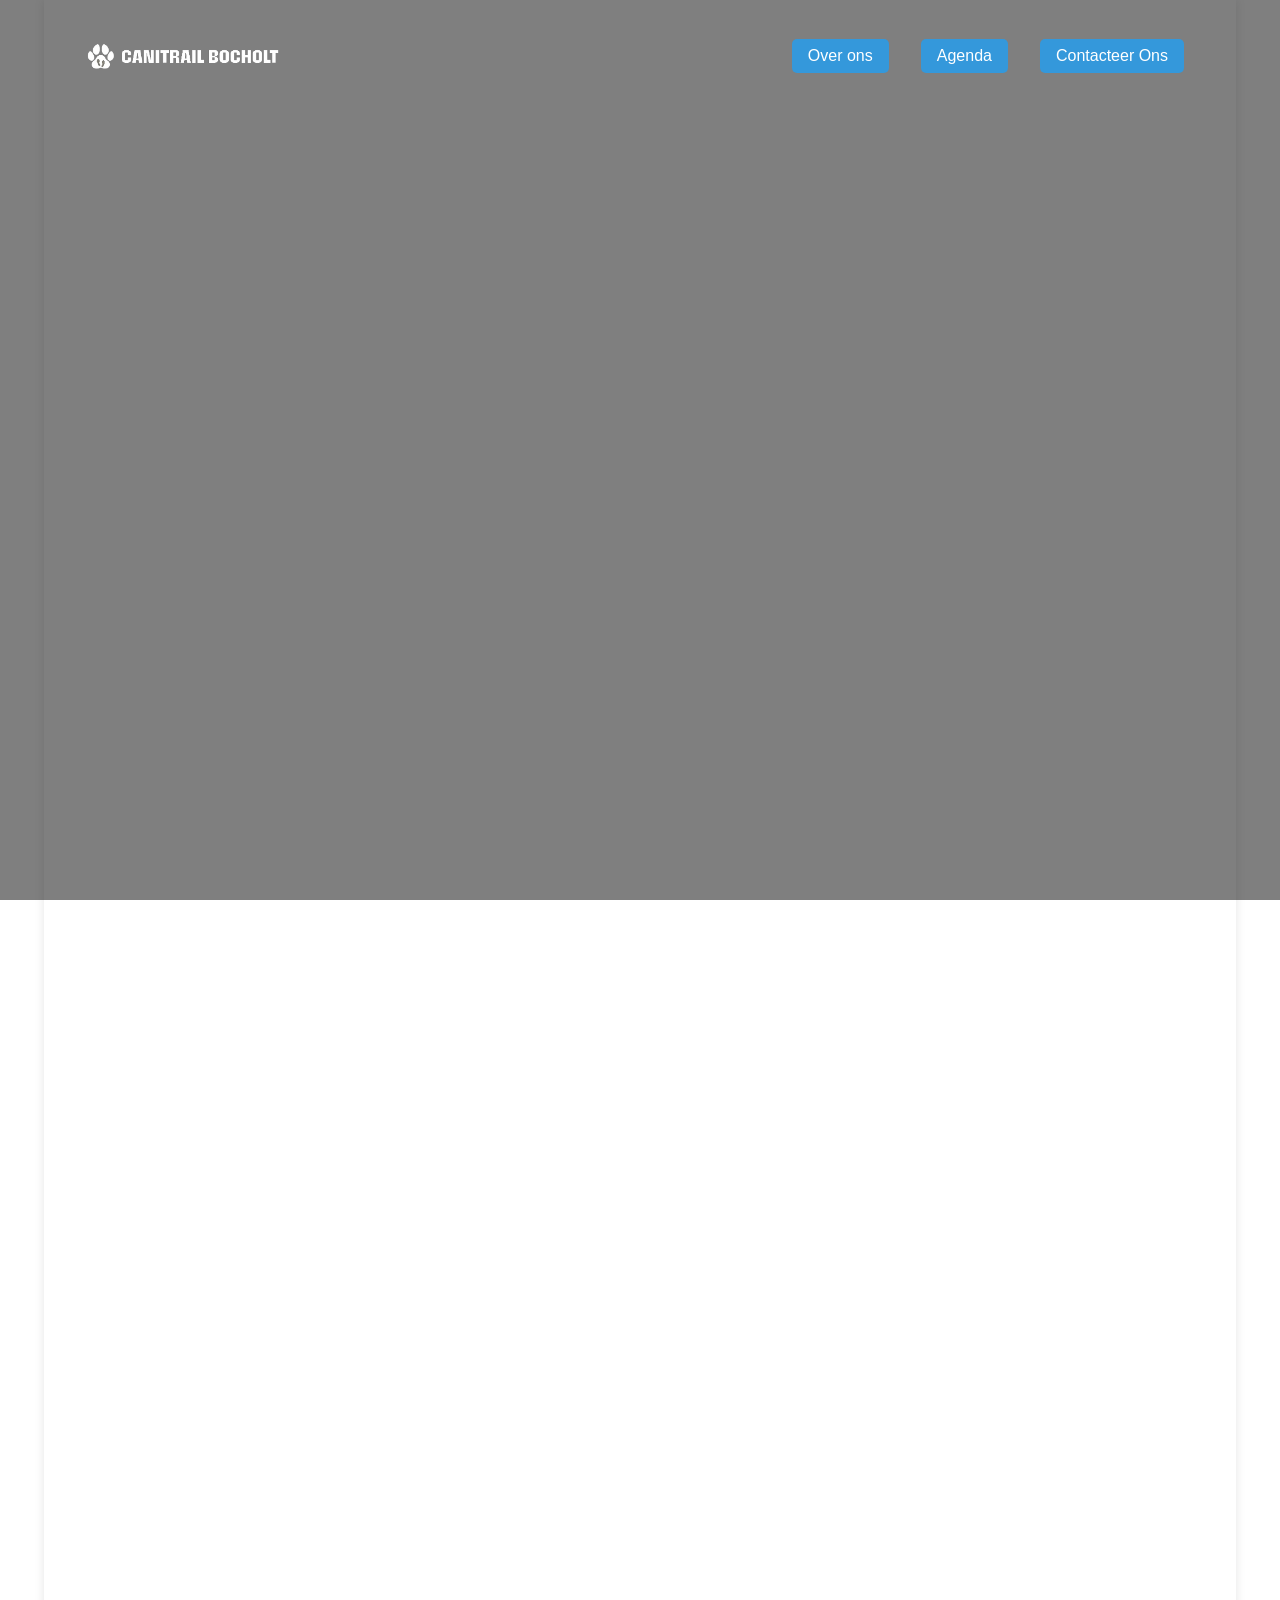
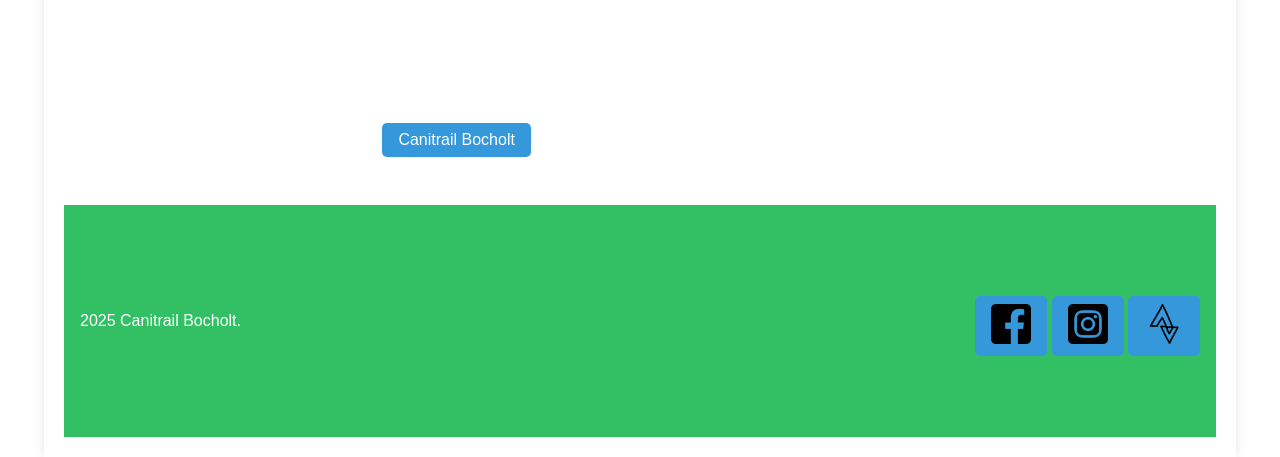
==== lidworden.html @ fad450c3 "lid" ====
<!DOCTYPE html>
<html lang="nl">
<head>
    <meta charset="UTF-8">
    <meta name="viewport" content="width=device-width, initial-scale=1.0">
    <title>Canitrail Bocholt | Lopen met je hond</title>
    
    <!-- SEO Meta Tags -->
    <meta name="description" content="Ontdek de beste canitrail running evenementen en trails in Vlaanderen, België. Sluit je aan bij onze gemeenschap voor spannende hondvriendelijke trailrunning avonturen.">
    <meta name="keywords" content="canitrail, canitrail Vlaanderen, canitrail België, trailrunning met honden, canicross Vlaanderen, canicross België, hond trailrunning, buitenactiviteiten Vlaanderen, avontuurlijke sporten België, fitness met honden België, hondvriendelijke trails Vlaanderen">
    <meta name="robots" content="index, follow">
    <link rel="canonical" href="https://www.canitrailbocholt.be/">

    <!-- Open Graph Meta Tags for Social Media -->
    <meta property="og:title" content="Canitrail Running in Vlaanderen, België">
    <meta property="og:description" content="Doe mee met onze canitrail running gemeenschap in Vlaanderen, België. Verken hondvriendelijke trails en neem deel aan spannende evenementen.">
    <meta property="og:image" content="https://www.canitrailbocholt.be/center.png">
    <meta property="og:url" content="https://www.canitrailbocholt.be/lidworden">
    <meta property="og:type" content="website">
    
    <!-- Twitter Card Meta Tags -->
    <meta name="twitter:card" content="summary_large_image">
    <meta name="twitter:title" content="Canitrail Running in Vlaanderen, België">
    <meta name="twitter:description" content="Ontdek canitrail running evenementen en trails in Vlaanderen, België. Perfect voor hondenliefhebbers en trailrunners.">
    <meta name="twitter:image" content="https://www.canitrailbocholt.be/center.png">

    <!-- Swiper Library CSS -->
    <link rel="stylesheet" href="https://unpkg.com/swiper/swiper-bundle.min.css">

    <style>
    html {
        overflow-x: hidden;
    }

    .content-wrapper {
        width: 90%;
        max-width: 100vw;
        margin: 0 auto; /* Center the wrapper */
        padding: 20px; /* Add padding for spacing */
        box-shadow: 0 0 10px rgba(0,0,0,0.1); /* Optional shadow for better visual separation */
    }
        body {
            font-family: 'Helvetica Neue', Arial, sans-serif;
            margin: 0;
            padding: 0;
            box-sizing: border-box;
            display: flex;
            flex-direction: column;
            min-height: 100vh;
            color: #333;
            background: url('https://images.unsplash.com/photo-1595514807053-2c594370091a?q=80&w=2070&auto=format&fit=crop&ixlib=rb-4.0.3&ixid=M3wxMjA3fDB8MHxwaG90by1wYWdlfHx8fGVufDB8fHx8fA%3D%3D') no-repeat center center fixed;
            background-size: cover;
            z-index: 999;
            overflow-x: hidden;
            
        }
        .overlay {
            position: fixed;
            top: 0;
            left: 0;
            width: 100%;
            height: 100%;
            background-color: rgba(0, 0, 0, 0.5); /* Adjust opacity as needed */
            z-index: -1; /* Place behind other content */
            pointer-events: none; /* Allows interaction with elements behind */
            mix-blend-mode: multiply; /* Blend mode to darken image but not text */
        }
        h1, h2, h3, h4, h5, h6,
        p,
        .overlay-text { /* Target specific elements you want to keep light */
            color: white; /* Ensure text remains white */
        }
        header {
            color: white;
            padding: 1rem;
            display: flex;
            align-items: center;
            justify-content: space-between;
        }
        footer {
            background-color: rgba(29, 185, 84, 0.9);
            height:200px;
            color: white;
            padding: 1rem;
            display: flex;
            align-items: center;
            justify-content: space-between;
        }
        header img, footer img {
            height: 40px;
        }
        .hamburger {
            display: none;
            flex-direction: column;
            cursor: pointer;
        }
        .hamburger div {
            width: 25px;
            height: 3px;
            background-color: white;
            margin: 4px 0;
        }
        nav {
            display: flex;
        }
        nav a, .menu a {
            color: inherit;
            margin: 0 1rem;
            text-decoration: none;
            font-weight: normal;
        }
        nav a:hover, .menu a:hover {
            font-weight: bold;
        }
        .menu {
            display: none;
            flex-direction: column;
            align-items: center;
            background-color: rgba(29, 185, 84, 0.9);
        }
        .menu a {
            margin: 1rem 0;
        }
        .container {
            padding: 2rem;
            flex: 1;
        }
        .swiper-container-events, .swiper-container-media {
            margin-top: 2rem; /* Adjust as needed */
            padding-bottom: 1rem; /* Bottom padding for spacing */
            max-width: 90%;
        
        }
        .swiper-slide {
            width: auto;
            padding: 0 0.5rem; /* Adjust padding between slides */
            max-width: 100vw;
        }

        .swiper-slide img {
            height:auto;
            max-width: 100vh;
        }

        .swiper-slide-image img {
            width: 100%; /* Ensure images take full width */
            height: auto; /* Maintain aspect ratio */
            max-height: 100%; /* Prevent exceeding slide height */
            object-fit: contain; /* Ensure the entire image is visible */
        }

        .event {
            background: #1DB954; /* New background color */
            padding: 1rem;
            border-radius: 8px;
            position: relative;
            overflow: hidden;
            text-align: center; /* Center text content */
            max-width: 300px; /* Limit card width */
            margin-right: 1rem; /* Space between cards */
        }
        .event img {
            max-width: 100%;
            height: auto;
            border-radius: 8px;
            display: block;
            max-height: 200px; /* Limit image height */
            margin: 0 auto; /* Center image */
        }
        .event-date {
            position: absolute;
            top: 10px; /* Adjusted position from top */
            left: 10px; /* Adjusted position from left */
            background-color: rgba(255, 255, 255, 0.8);
            color: #333;
            padding: 0.3rem 0.5rem;
            border-radius: 5px;
            font-weight: bold;
        }
        .cta {
            display: inline-block;
            padding: 0.5rem 1rem;
            background-color: white;
            color: #1DB954;
            text-decoration: none;
            border-radius: 5px;
            transition: background-color 0.3s, color 0.3s;
            margin-top: 1rem;
        }
        .cta:hover {
            background-color: #17a84b;
            color: white;
        }
        .past-event {
            position: absolute;
            top: 50%;
            left: 50%;
            transform: translate(-50%, -50%) rotate(-45deg);
            background-color: rgba(255, 0, 0, 0.8);
            color: white;
            padding: 0.5rem 1rem;
            font-weight: bold;
            z-index: 10;
        }
        .footer-content {
            display: flex;
            align-items: center;
            justify-content: space-between;
            width: 100%;
        }
        .footer-content p {
            margin: 0;
            color: white;
        }

        @media (max-width: 768px) {
            .hamburger {
                display: flex;
            }
            nav {
                display: none;
            }
            .menu {
                display: flex;
            }
            .swiper-container {
                overflow: hidden;
            }

            .swiper-wrapper {
                display: flex;
                padding-bottom: 1rem; /* Bottom padding for spacing */
                align-items: center; /* Center the slides vertically */
            }

            .swiper-slide {
                flex: 0 0 auto; /* Do not grow or shrink but allow basis as auto */
                padding: 0 0.5rem; /* Adjust padding between slides */
                display: flex; /* Apply flexbox for centering */
                justify-content: center; /* Center the content horizontally */
                align-items: center; /* Center the content vertically */
            }

            .swiper-slide img {
                display: block;
                max-width: 100%; /* Ensure the image scales down if necessary */
                height: auto; /* Maintain aspect ratio */
            }
            .navigation {
                display: none; /* Hide navigation buttons in slideshow on mobile */
            }
        }
        @media (max-width: 400px) {
            .menu {
                display: none;
            }
        }

        /* General container for the catalog */
.catalog-container {
    display: grid;
    grid-template-columns: repeat(auto-fill, minmax(300px, 1fr)); /* Responsive grid */
    gap: 20px;
    padding: 20px;
}

/* Styling each item in the catalog */
.item {
    border: 1px solid #ddd;
    padding: 10px;
    background-color: #f9f9f9;
    display: flex;
    flex-direction: column;
    align-items: center;
    text-align: center;
}

.item-images {
    display: flex;
    justify-content: space-between;
    flex-wrap: wrap;
    margin-bottom: 10px;
}

.item-images img {
    width: 48%; /* Adjust width to fit two images side by side */
    margin-bottom: 10px;
    max-width: 100%;
}

/* Price styling */
.price {
    font-size: 1.2em;
    font-weight: bold;
    color: #e74c3c;
    margin-top: 10px;
}

/* Button/Link Styling */
a {
    background-color: #3498db;
    color: white;
    padding: 8px 16px;
    text-decoration: none;
    margin-top: 10px;
    border-radius: 5px;
    display: inline-block;
}

a:hover {
    background-color: #2980b9;
}

/* Heading Styling */
h3 {
    font-size: 1.4em;
    margin-top: 10px;
    color: #333;
}

.item p {
    font-size: 1em;
    color: #555;
    margin-top: 10px;
}

a.kleding {
    background-color: #1DB954; /* Yellow background color */
}

/* Hover effect for the CTA */
a.kleding:hover {
    background-color: #f39c12; /* Darker yellow when hovered */
}

/* Optional: Add focus outline for accessibility */
a.kleding:focus {
    outline: 2px solid #e67e22; /* Add outline for focus state */
}
    </style>
</head>
<body>
    <div class="content-wrapper">
    <div class="overlay"></div>
    <header>
        <img src="logo3.png" alt="Canitrail logo">
        <nav>
            <a href="#who-we-are">Over ons</a>
            <a href="#events">Agenda</a>
            <a href="#contact-us">Contacteer Ons</a>
        </nav>
        <div class="hamburger" onclick="toggleMenu()">
            <div></div>
            <div></div>
            <div></div>
        </div>
    </header>
    <div class="menu" id="menu">
        <a href="/">Over ons</a>
        <a href="/">Agenda</a>
        <a href="lidworden.html">Lid worden</a>
        <a href="">Reglement</a>
        <a href="/">Contacteer Ons</a>
    </div>
    <div class="container">
        <section>
            <iframe src="https://docs.google.com/forms/d/e/1FAIpQLSfwgEH_cnUepSke82F5bKrpl7aUJvY6JqRTrfKA8YOlTCc68Q/viewform?embedded=true" width="640" height="1483" frameborder="0" marginheight="0" marginwidth="0">Loading…</iframe>
        </section>

        <section id="contact-us">
            <h2>Contacteer Ons</h2>
            <p>Voor vragen en informatie kunt u contact opnemen via de sociale kanalen hieronder.</p>
            <p>U mag ook altijd een mailtje sturen naar <a style="color: white" href="mailto:canitrailbocholt@gmail.com">Canitrail Bocholt</a></p>
        </section>
    </div>
    <footer>
        <div class="footer-content">
            <p>2025 Canitrail Bocholt.</p>
            <div class="social-icons">
                <a href="https://www.facebook.com/groups/977872694013026" target="_blank"><img src="Rounded_Facebook_svg-128.webp" alt="Facebook"></a>
                <a href="https://www.instagram.com/canitrailbocholt" target="_blank"><img src="Rounded_Instagram_svg-128.webp" alt="Instagram"></a>
                <a href="https://www.strava.com/clubs/1262458" target="_blank"><img src="323_Strava_logo-64.webp" alt="Strava"></a>
            </div>
        </div>
    </footer>
</div>
    <!-- Swiper Library JS -->
    <script src="https://unpkg.com/swiper/swiper-bundle.min.js"></script>
    <script>
        var swiper = new Swiper('.swiper-container-events', {
            slidesPerView: 'auto',
            spaceBetween: 10,
            navigation: {
                nextEl: '.swiper-button-next-events',
                prevEl: '.swiper-button-prev-evens',
            },
            pagination: {
                el: '.swiper-pagination-events',
                clickable: true,
            },
            scrollbar: {
                el: '.swiper-scrollbar-events',
            },
        });


            // Function to randomize the slides
    function randomizeSlides() {
        const swiperWrapper = document.querySelector('.swiper-wrapper-images');
        const slides = Array.from(swiperWrapper.children); // Get the slides as an array

        // Shuffle the slides
        slides.sort(() => Math.random() - 0.5);

        // Append the shuffled slides back to the wrapper
        slides.forEach(slide => swiperWrapper.appendChild(slide));
    }

    // Call the function to randomize slides
    randomizeSlides();

    // Initialize the first Swiper
    const swiper1 = new Swiper('.swiper1', {
        loop: true,
        pagination: {
            el: '.swiper1 .swiper-pagination',
            clickable: true,
        },
        navigation: {
            nextEl: '.swiper1 .swiper-button-next',
            prevEl: '.swiper1 .swiper-button-prev',
        },
    });

        function toggleMenu() {
            var menu = document.getElementById('menu');
            menu.style.display = menu.style.display === 'flex' ? 'none' : 'flex';
        }
    </script>
</body>
</html>
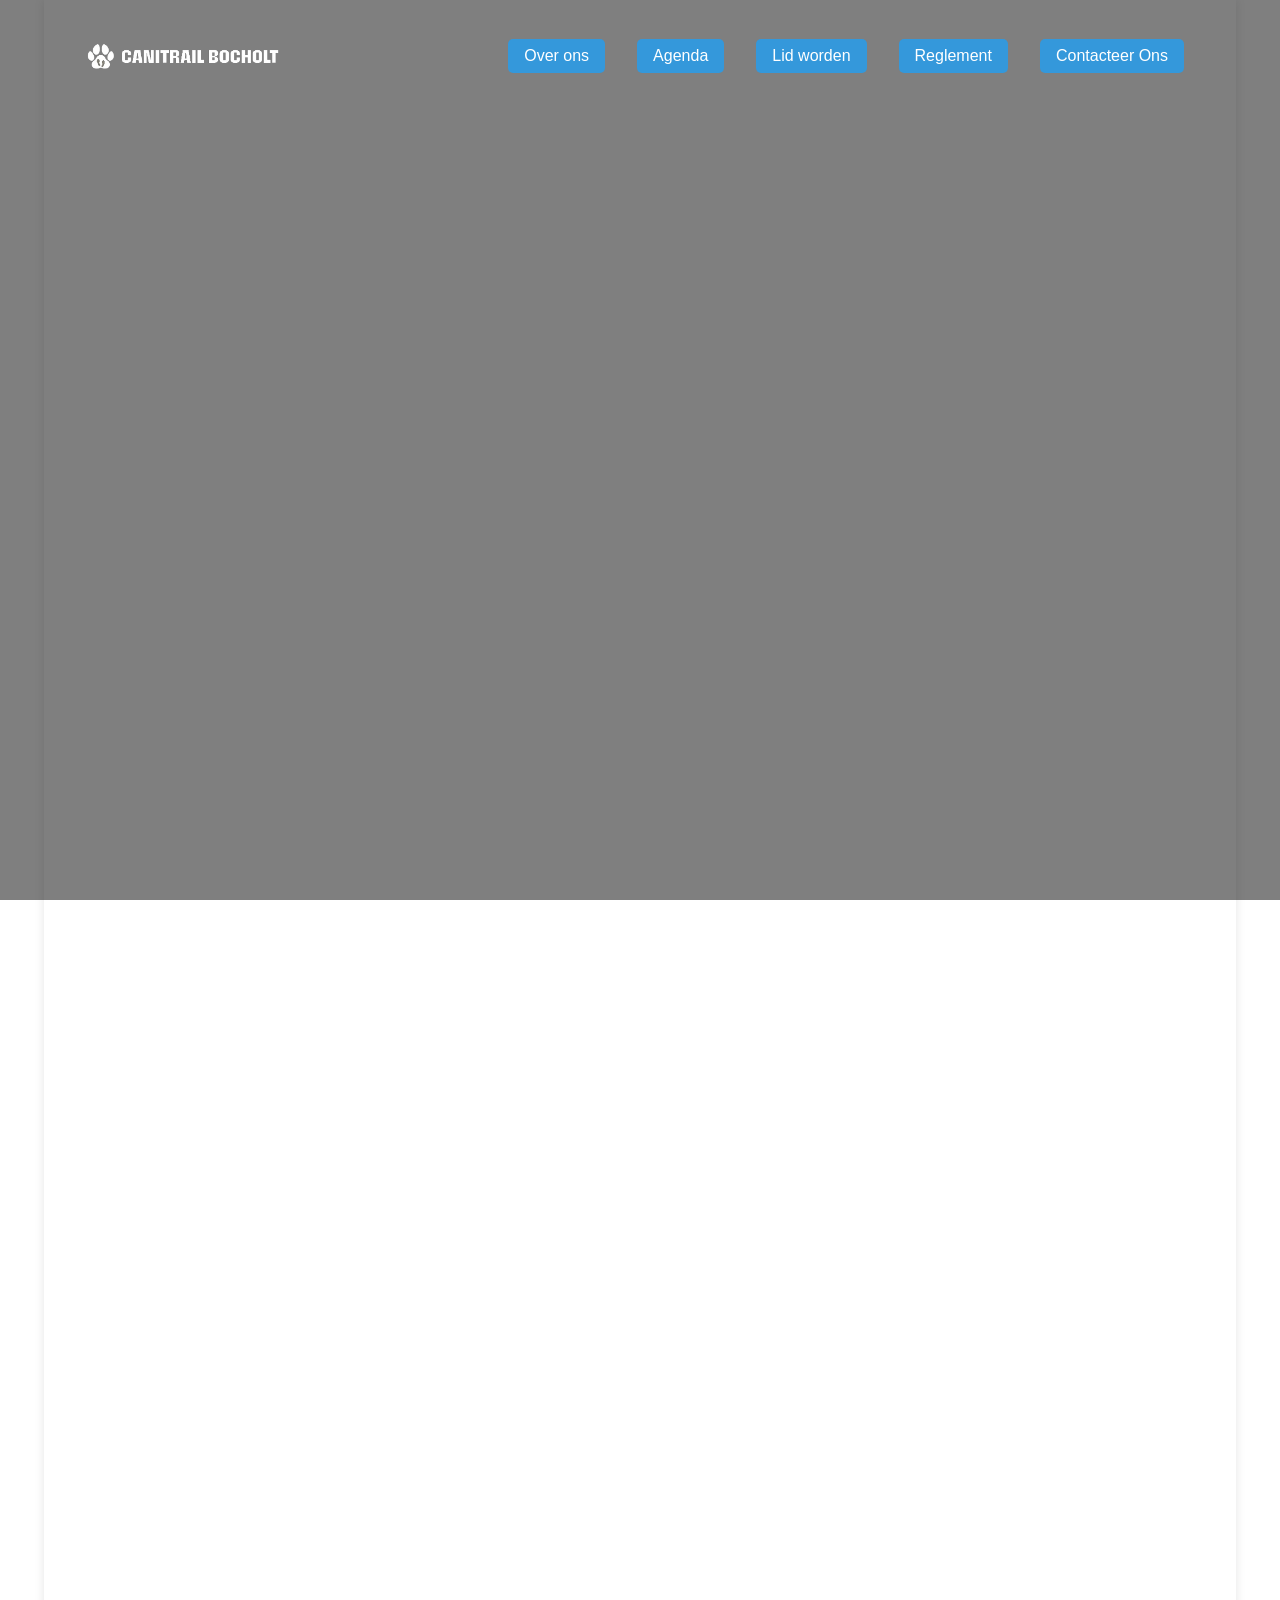
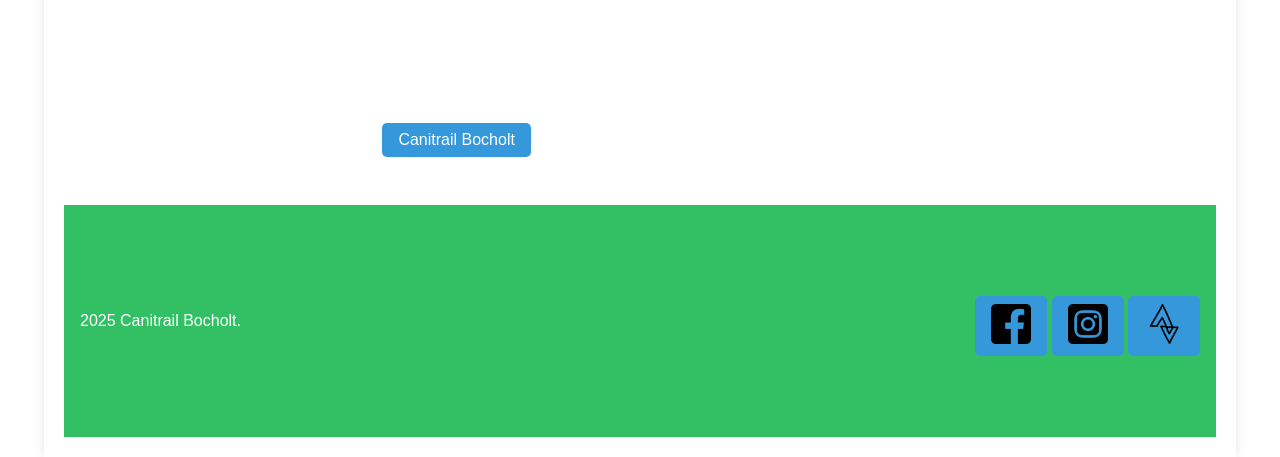
==== commit db7ebaa7: "reglement" ====
--- a/lidworden.html
+++ b/lidworden.html
@@ -345,9 +345,11 @@
     <header>
         <img src="logo3.png" alt="Canitrail logo">
         <nav>
-            <a href="#who-we-are">Over ons</a>
-            <a href="#events">Agenda</a>
-            <a href="#contact-us">Contacteer Ons</a>
+            <a href="/index.html#who-we-are">Over ons</a>
+            <a href="/index.html#agenda">Agenda</a>
+            <a href="lidworden.html">Lid worden</a>
+            <a href="reglement.html">Reglement</a>
+            <a href="/index.html#contact-us">Contacteer Ons</a>
         </nav>
         <div class="hamburger" onclick="toggleMenu()">
             <div></div>
@@ -356,11 +358,11 @@
         </div>
     </header>
     <div class="menu" id="menu">
-        <a href="/">Over ons</a>
-        <a href="/">Agenda</a>
+        <a href="/index.html#who-we-are">Over ons</a>
+        <a href="/index.html#agenda">Agenda</a>
         <a href="lidworden.html">Lid worden</a>
-        <a href="">Reglement</a>
-        <a href="/">Contacteer Ons</a>
+        <a href="reglement.html">Reglement</a>
+        <a href="/index.html#contact-us">Contacteer Ons</a>
     </div>
     <div class="container">
         <section>
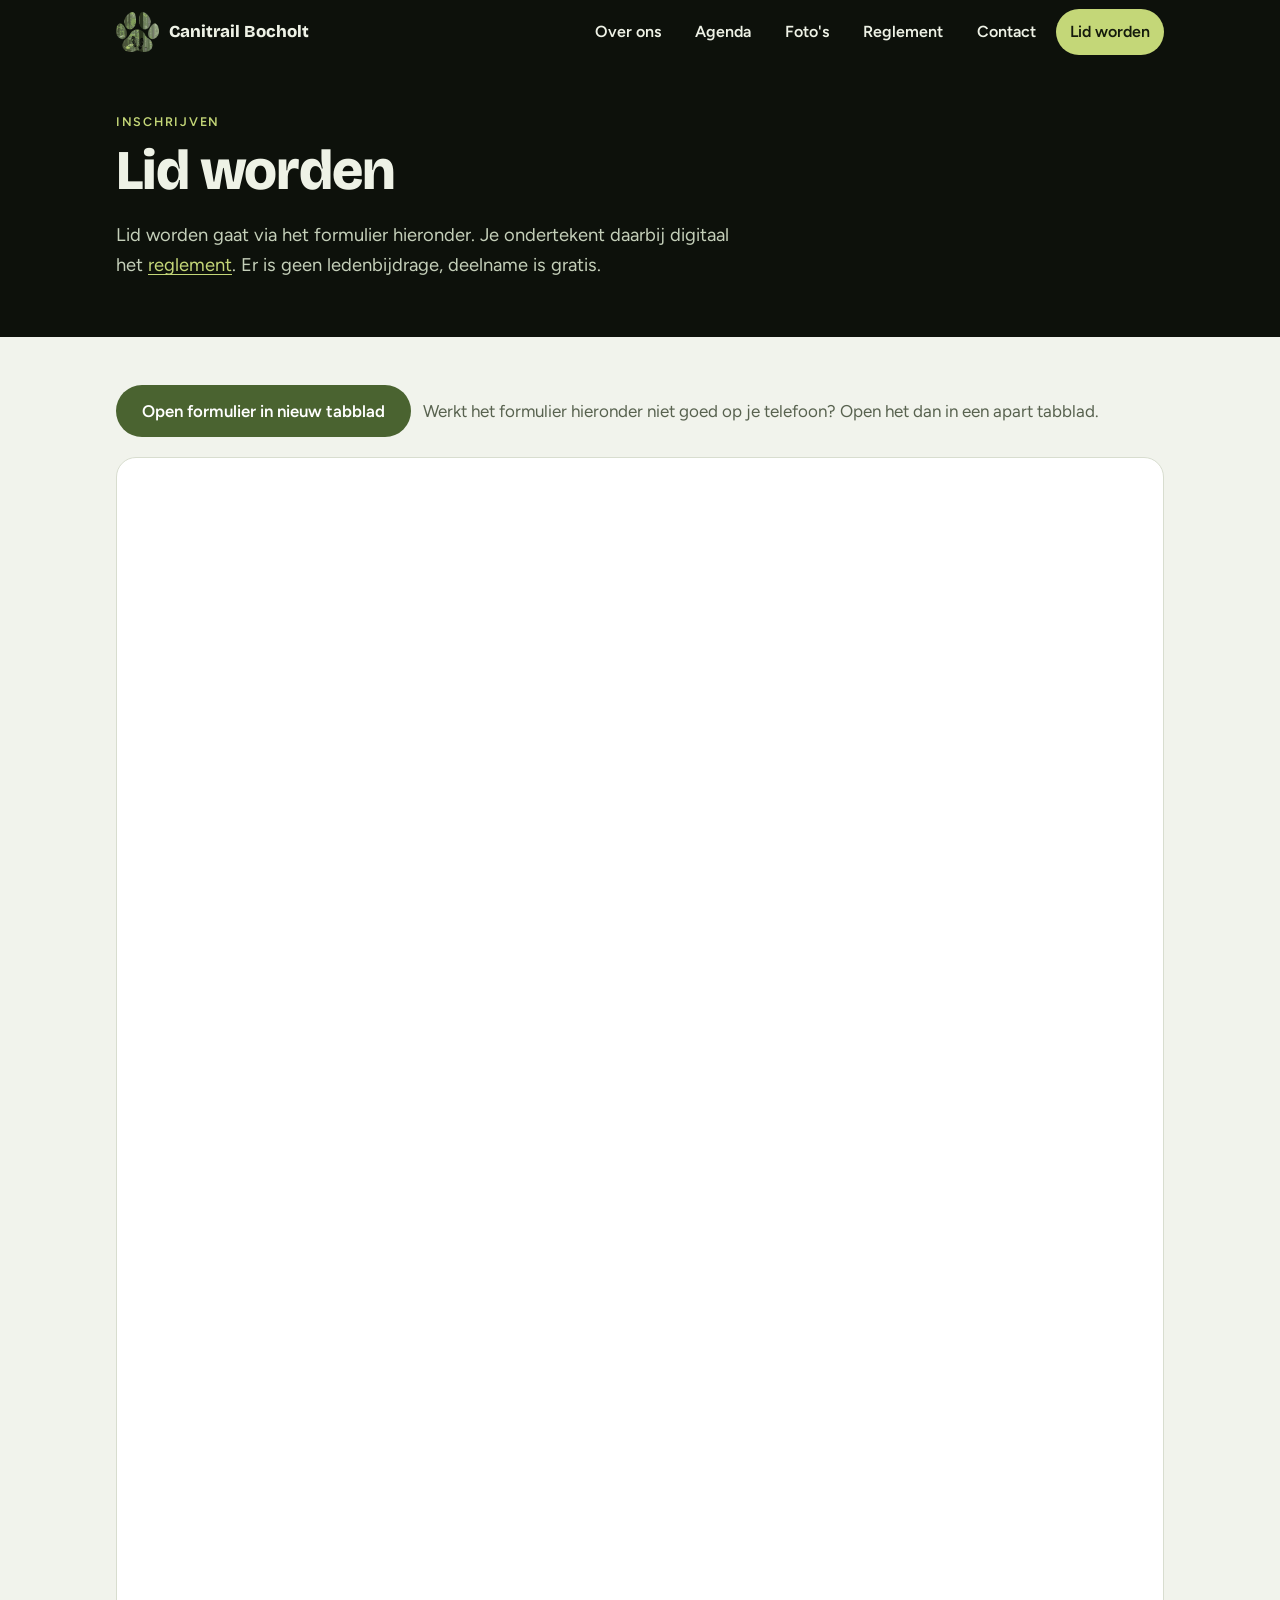
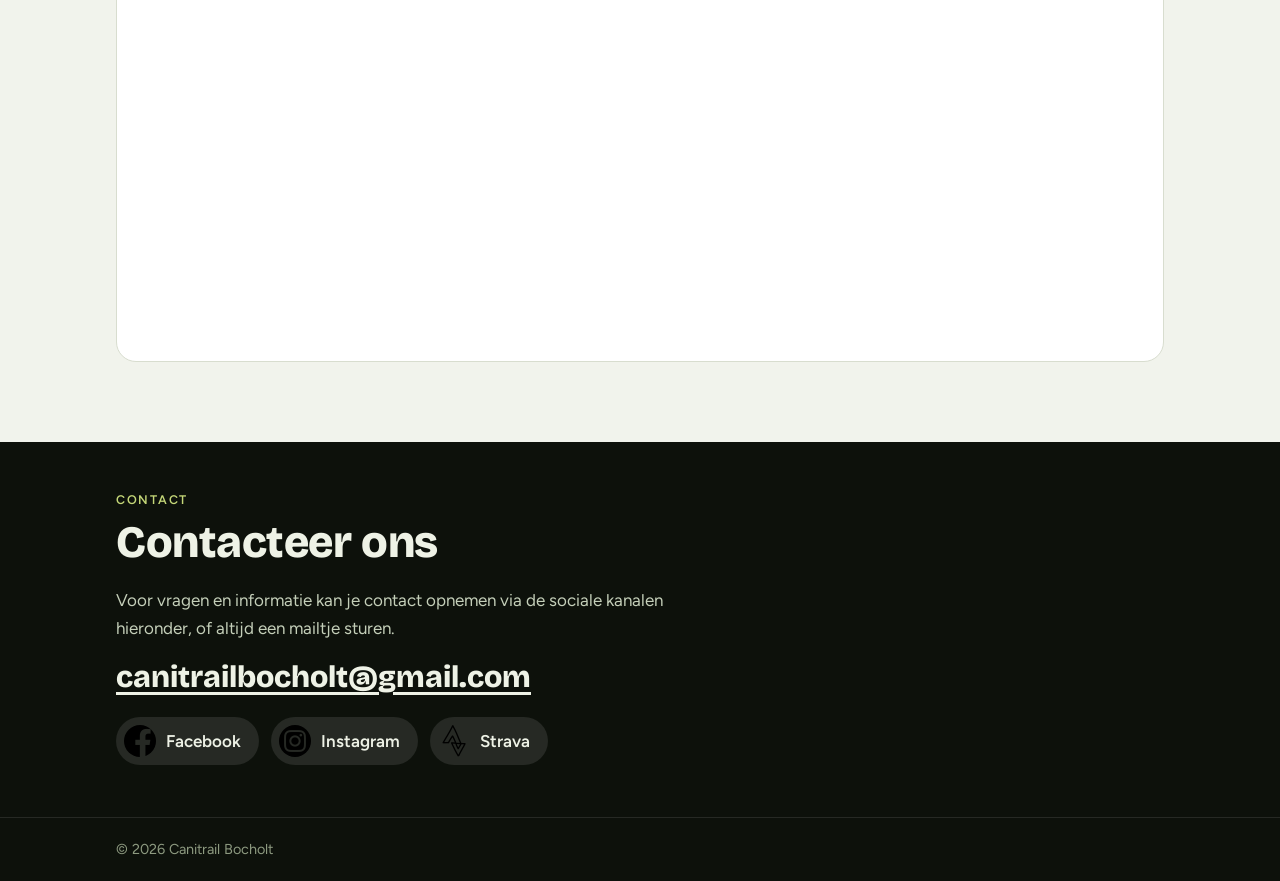
==== commit 2204ac59: "Restyle lidworden and reglement to match the new homepage - Shared site.css and site.js (same palett" ====
--- a/lidworden.html
+++ b/lidworden.html
@@ -1,443 +1,87 @@
-<!DOCTYPE html>
+<!doctype html>
 <html lang="nl">
 <head>
-    <meta charset="UTF-8">
-    <meta name="viewport" content="width=device-width, initial-scale=1.0">
-    <title>Canitrail Bocholt | Lopen met je hond</title>
-    
-    <!-- SEO Meta Tags -->
-    <meta name="description" content="Ontdek de beste canitrail running evenementen en trails in Vlaanderen, België. Sluit je aan bij onze gemeenschap voor spannende hondvriendelijke trailrunning avonturen.">
-    <meta name="keywords" content="canitrail, canitrail Vlaanderen, canitrail België, trailrunning met honden, canicross Vlaanderen, canicross België, hond trailrunning, buitenactiviteiten Vlaanderen, avontuurlijke sporten België, fitness met honden België, hondvriendelijke trails Vlaanderen">
-    <meta name="robots" content="index, follow">
-    <link rel="canonical" href="https://www.canitrailbocholt.be/">
-
-    <!-- Open Graph Meta Tags for Social Media -->
-    <meta property="og:title" content="Canitrail Running in Vlaanderen, België">
-    <meta property="og:description" content="Doe mee met onze canitrail running gemeenschap in Vlaanderen, België. Verken hondvriendelijke trails en neem deel aan spannende evenementen.">
-    <meta property="og:image" content="https://www.canitrailbocholt.be/center.png">
-    <meta property="og:url" content="https://www.canitrailbocholt.be/lidworden">
-    <meta property="og:type" content="website">
-    
-    <!-- Twitter Card Meta Tags -->
-    <meta name="twitter:card" content="summary_large_image">
-    <meta name="twitter:title" content="Canitrail Running in Vlaanderen, België">
-    <meta name="twitter:description" content="Ontdek canitrail running evenementen en trails in Vlaanderen, België. Perfect voor hondenliefhebbers en trailrunners.">
-    <meta name="twitter:image" content="https://www.canitrailbocholt.be/center.png">
-
-    <!-- Swiper Library CSS -->
-    <link rel="stylesheet" href="https://unpkg.com/swiper/swiper-bundle.min.css">
-
-    <style>
-    html {
-        overflow-x: hidden;
-    }
-
-    .content-wrapper {
-        width: 90%;
-        max-width: 100vw;
-        margin: 0 auto; /* Center the wrapper */
-        padding: 20px; /* Add padding for spacing */
-        box-shadow: 0 0 10px rgba(0,0,0,0.1); /* Optional shadow for better visual separation */
-    }
-        body {
-            font-family: 'Helvetica Neue', Arial, sans-serif;
-            margin: 0;
-            padding: 0;
-            box-sizing: border-box;
-            display: flex;
-            flex-direction: column;
-            min-height: 100vh;
-            color: #333;
-            background: url('https://images.unsplash.com/photo-1595514807053-2c594370091a?q=80&w=2070&auto=format&fit=crop&ixlib=rb-4.0.3&ixid=M3wxMjA3fDB8MHxwaG90by1wYWdlfHx8fGVufDB8fHx8fA%3D%3D') no-repeat center center fixed;
-            background-size: cover;
-            z-index: 999;
-            overflow-x: hidden;
-            
-        }
-        .overlay {
-            position: fixed;
-            top: 0;
-            left: 0;
-            width: 100%;
-            height: 100%;
-            background-color: rgba(0, 0, 0, 0.5); /* Adjust opacity as needed */
-            z-index: -1; /* Place behind other content */
-            pointer-events: none; /* Allows interaction with elements behind */
-            mix-blend-mode: multiply; /* Blend mode to darken image but not text */
-        }
-        h1, h2, h3, h4, h5, h6,
-        p,
-        .overlay-text { /* Target specific elements you want to keep light */
-            color: white; /* Ensure text remains white */
-        }
-        header {
-            color: white;
-            padding: 1rem;
-            display: flex;
-            align-items: center;
-            justify-content: space-between;
-        }
-        footer {
-            background-color: rgba(29, 185, 84, 0.9);
-            height:200px;
-            color: white;
-            padding: 1rem;
-            display: flex;
-            align-items: center;
-            justify-content: space-between;
-        }
-        header img, footer img {
-            height: 40px;
-        }
-        .hamburger {
-            display: none;
-            flex-direction: column;
-            cursor: pointer;
-        }
-        .hamburger div {
-            width: 25px;
-            height: 3px;
-            background-color: white;
-            margin: 4px 0;
-        }
-        nav {
-            display: flex;
-        }
-        nav a, .menu a {
-            color: inherit;
-            margin: 0 1rem;
-            text-decoration: none;
-            font-weight: normal;
-        }
-        nav a:hover, .menu a:hover {
-            font-weight: bold;
-        }
-        .menu {
-            display: none;
-            flex-direction: column;
-            align-items: center;
-            background-color: rgba(29, 185, 84, 0.9);
-        }
-        .menu a {
-            margin: 1rem 0;
-        }
-        .container {
-            padding: 2rem;
-            flex: 1;
-        }
-        .swiper-container-events, .swiper-container-media {
-            margin-top: 2rem; /* Adjust as needed */
-            padding-bottom: 1rem; /* Bottom padding for spacing */
-            max-width: 90%;
-        
-        }
-        .swiper-slide {
-            width: auto;
-            padding: 0 0.5rem; /* Adjust padding between slides */
-            max-width: 100vw;
-        }
-
-        .swiper-slide img {
-            height:auto;
-            max-width: 100vh;
-        }
-
-        .swiper-slide-image img {
-            width: 100%; /* Ensure images take full width */
-            height: auto; /* Maintain aspect ratio */
-            max-height: 100%; /* Prevent exceeding slide height */
-            object-fit: contain; /* Ensure the entire image is visible */
-        }
-
-        .event {
-            background: #1DB954; /* New background color */
-            padding: 1rem;
-            border-radius: 8px;
-            position: relative;
-            overflow: hidden;
-            text-align: center; /* Center text content */
-            max-width: 300px; /* Limit card width */
-            margin-right: 1rem; /* Space between cards */
-        }
-        .event img {
-            max-width: 100%;
-            height: auto;
-            border-radius: 8px;
-            display: block;
-            max-height: 200px; /* Limit image height */
-            margin: 0 auto; /* Center image */
-        }
-        .event-date {
-            position: absolute;
-            top: 10px; /* Adjusted position from top */
-            left: 10px; /* Adjusted position from left */
-            background-color: rgba(255, 255, 255, 0.8);
-            color: #333;
-            padding: 0.3rem 0.5rem;
-            border-radius: 5px;
-            font-weight: bold;
-        }
-        .cta {
-            display: inline-block;
-            padding: 0.5rem 1rem;
-            background-color: white;
-            color: #1DB954;
-            text-decoration: none;
-            border-radius: 5px;
-            transition: background-color 0.3s, color 0.3s;
-            margin-top: 1rem;
-        }
-        .cta:hover {
-            background-color: #17a84b;
-            color: white;
-        }
-        .past-event {
-            position: absolute;
-            top: 50%;
-            left: 50%;
-            transform: translate(-50%, -50%) rotate(-45deg);
-            background-color: rgba(255, 0, 0, 0.8);
-            color: white;
-            padding: 0.5rem 1rem;
-            font-weight: bold;
-            z-index: 10;
-        }
-        .footer-content {
-            display: flex;
-            align-items: center;
-            justify-content: space-between;
-            width: 100%;
-        }
-        .footer-content p {
-            margin: 0;
-            color: white;
-        }
-
-        @media (max-width: 768px) {
-            .hamburger {
-                display: flex;
-            }
-            nav {
-                display: none;
-            }
-            .menu {
-                display: flex;
-            }
-            .swiper-container {
-                overflow: hidden;
-            }
-
-            .swiper-wrapper {
-                display: flex;
-                padding-bottom: 1rem; /* Bottom padding for spacing */
-                align-items: center; /* Center the slides vertically */
-            }
-
-            .swiper-slide {
-                flex: 0 0 auto; /* Do not grow or shrink but allow basis as auto */
-                padding: 0 0.5rem; /* Adjust padding between slides */
-                display: flex; /* Apply flexbox for centering */
-                justify-content: center; /* Center the content horizontally */
-                align-items: center; /* Center the content vertically */
-            }
-
-            .swiper-slide img {
-                display: block;
-                max-width: 100%; /* Ensure the image scales down if necessary */
-                height: auto; /* Maintain aspect ratio */
-            }
-            .navigation {
-                display: none; /* Hide navigation buttons in slideshow on mobile */
-            }
-        }
-        @media (max-width: 400px) {
-            .menu {
-                display: none;
-            }
-        }
-
-        /* General container for the catalog */
-.catalog-container {
-    display: grid;
-    grid-template-columns: repeat(auto-fill, minmax(300px, 1fr)); /* Responsive grid */
-    gap: 20px;
-    padding: 20px;
-}
-
-/* Styling each item in the catalog */
-.item {
-    border: 1px solid #ddd;
-    padding: 10px;
-    background-color: #f9f9f9;
-    display: flex;
-    flex-direction: column;
-    align-items: center;
-    text-align: center;
-}
-
-.item-images {
-    display: flex;
-    justify-content: space-between;
-    flex-wrap: wrap;
-    margin-bottom: 10px;
-}
-
-.item-images img {
-    width: 48%; /* Adjust width to fit two images side by side */
-    margin-bottom: 10px;
-    max-width: 100%;
-}
-
-/* Price styling */
-.price {
-    font-size: 1.2em;
-    font-weight: bold;
-    color: #e74c3c;
-    margin-top: 10px;
-}
-
-/* Button/Link Styling */
-a {
-    background-color: #3498db;
-    color: white;
-    padding: 8px 16px;
-    text-decoration: none;
-    margin-top: 10px;
-    border-radius: 5px;
-    display: inline-block;
-}
-
-a:hover {
-    background-color: #2980b9;
-}
-
-/* Heading Styling */
-h3 {
-    font-size: 1.4em;
-    margin-top: 10px;
-    color: #333;
-}
-
-.item p {
-    font-size: 1em;
-    color: #555;
-    margin-top: 10px;
-}
-
-a.kleding {
-    background-color: #1DB954; /* Yellow background color */
-}
-
-/* Hover effect for the CTA */
-a.kleding:hover {
-    background-color: #f39c12; /* Darker yellow when hovered */
-}
-
-/* Optional: Add focus outline for accessibility */
-a.kleding:focus {
-    outline: 2px solid #e67e22; /* Add outline for focus state */
-}
-    </style>
+<meta charset="utf-8">
+<meta name="viewport" content="width=device-width, initial-scale=1, viewport-fit=cover">
+<title>Lid worden | Canitrail Bocholt</title>
+<meta name="description" content="Word lid van Canitrail Bocholt, de sociale loopclub voor mens en hond. Vul het inschrijvingsformulier in en onderteken het reglement digitaal.">
+<meta name="robots" content="index, follow">
+<meta name="theme-color" content="#0d110b">
+<link rel="canonical" href="https://www.canitrailbocholt.be/lidworden">
+<link rel="icon" type="image/png" href="icon-192.png">
+<link rel="apple-touch-icon" href="icon-192.png">
+<meta property="og:type" content="website">
+<meta property="og:url" content="https://www.canitrailbocholt.be/lidworden">
+<meta property="og:title" content="Lid worden | Canitrail Bocholt">
+<meta property="og:description" content="Word lid van Canitrail Bocholt, de sociale loopclub voor mens en hond. Vul het inschrijvingsformulier in en onderteken het reglement digitaal.">
+<meta property="og:image" content="https://www.canitrailbocholt.be/center.png">
+<meta name="twitter:card" content="summary_large_image">
+<meta name="twitter:title" content="Lid worden | Canitrail Bocholt">
+<meta name="twitter:description" content="Word lid van Canitrail Bocholt, de sociale loopclub voor mens en hond. Vul het inschrijvingsformulier in en onderteken het reglement digitaal.">
+<meta name="twitter:image" content="https://www.canitrailbocholt.be/center.png">
+<link rel="preconnect" href="https://fonts.googleapis.com">
+<link rel="preconnect" href="https://fonts.gstatic.com" crossorigin>
+<link rel="stylesheet" href="https://fonts.googleapis.com/css2?family=Bricolage+Grotesque:opsz,wght@12..96,600;12..96,800&family=Figtree:wght@400;500;600&display=swap">
+<link rel="stylesheet" href="site.css">
 </head>
 <body>
-    <div class="content-wrapper">
-    <div class="overlay"></div>
-    <header>
-        <img src="logo3.png" alt="Canitrail logo">
-        <nav>
-            <a href="/index.html#who-we-are">Over ons</a>
-            <a href="/index.html#agenda">Agenda</a>
-            <a href="lidworden.html">Lid worden</a>
-            <a href="reglement.html">Reglement</a>
-            <a href="/index.html#contact-us">Contacteer Ons</a>
-        </nav>
-        <div class="hamburger" onclick="toggleMenu()">
-            <div></div>
-            <div></div>
-            <div></div>
-        </div>
-    </header>
-    <div class="menu" id="menu">
-        <a href="/index.html#who-we-are">Over ons</a>
-        <a href="/index.html#agenda">Agenda</a>
-        <a href="lidworden.html">Lid worden</a>
-        <a href="reglement.html">Reglement</a>
-        <a href="/index.html#contact-us">Contacteer Ons</a>
+<header class="bar">
+  <div class="wrap">
+    <a class="brand" href="/" aria-label="Canitrail Bocholt, naar de startpagina">
+      <img src="logo-paw.webp" alt="" width="43" height="40">
+      <span>Canitrail Bocholt</span>
+    </a>
+    <button class="menu-btn" id="menuBtn" aria-expanded="false" aria-controls="nav">Menu</button>
+    <nav id="nav" aria-label="Hoofdmenu">
+      <ul>
+        <li><a href="/#who-we-are">Over ons</a></li>
+        <li><a href="/#events">Agenda</a></li>
+        <li><a href="/#media">Foto's</a></li>
+        <li><a href="reglement">Reglement</a></li>
+        <li><a href="#contact-us">Contact</a></li>
+        <li class="cta"><a href="lidworden" aria-current="page">Lid worden</a></li>
+      </ul>
+    </nav>
+  </div>
+</header>
+
+<main>
+  <section class="page-hero" aria-labelledby="h1">
+    <div class="wrap">
+      <p class="eyebrow">Inschrijven</p>
+      <h1 id="h1">Lid worden</h1>
+      <p class="lead">Lid worden gaat via het formulier hieronder. Je ondertekent daarbij digitaal het <a href="reglement">reglement</a>. Er is geen ledenbijdrage, deelname is gratis.</p>
     </div>
-    <div class="container">
-        <section>
-            <iframe src="https://docs.google.com/forms/d/e/1FAIpQLSfwgEH_cnUepSke82F5bKrpl7aUJvY6JqRTrfKA8YOlTCc68Q/viewform?embedded=true" width="640" height="1483" frameborder="0" marginheight="0" marginwidth="0">Loading…</iframe>
-        </section>
+  </section>
+  <section class="page" aria-label="Inschrijvingsformulier">
+    <div class="wrap">
+      <div class="form-actions">
+        <a class="btn btn-primary" href="https://docs.google.com/forms/d/e/1FAIpQLSfwgEH_cnUepSke82F5bKrpl7aUJvY6JqRTrfKA8YOlTCc68Q/viewform" target="_blank" rel="noopener">Open formulier in nieuw tabblad</a>
+        <p>Werkt het formulier hieronder niet goed op je telefoon? Open het dan in een apart tabblad.</p>
+      </div>
+      <div class="card form-card">
+        <iframe src="https://docs.google.com/forms/d/e/1FAIpQLSfwgEH_cnUepSke82F5bKrpl7aUJvY6JqRTrfKA8YOlTCc68Q/viewform?embedded=true" title="Inschrijvingsformulier Canitrail Bocholt" loading="lazy">Formulier laden…</iframe>
+      </div>
+    </div>
+  </section>
+</main>
 
-        <section id="contact-us">
-            <h2>Contacteer Ons</h2>
-            <p>Voor vragen en informatie kunt u contact opnemen via de sociale kanalen hieronder.</p>
-            <p>U mag ook altijd een mailtje sturen naar <a style="color: white" href="mailto:canitrailbocholt@gmail.com">Canitrail Bocholt</a></p>
-        </section>
-    </div>
-    <footer>
-        <div class="footer-content">
-            <p>2025 Canitrail Bocholt.</p>
-            <div class="social-icons">
-                <a href="https://www.facebook.com/groups/977872694013026" target="_blank"><img src="Rounded_Facebook_svg-128.webp" alt="Facebook"></a>
-                <a href="https://www.instagram.com/canitrailbocholt" target="_blank"><img src="Rounded_Instagram_svg-128.webp" alt="Instagram"></a>
-                <a href="https://www.strava.com/clubs/1262458" target="_blank"><img src="323_Strava_logo-64.webp" alt="Strava"></a>
-            </div>
-        </div>
-    </footer>
-</div>
-    <!-- Swiper Library JS -->
-    <script src="https://unpkg.com/swiper/swiper-bundle.min.js"></script>
-    <script>
-        var swiper = new Swiper('.swiper-container-events', {
-            slidesPerView: 'auto',
-            spaceBetween: 10,
-            navigation: {
-                nextEl: '.swiper-button-next-events',
-                prevEl: '.swiper-button-prev-evens',
-            },
-            pagination: {
-                el: '.swiper-pagination-events',
-                clickable: true,
-            },
-            scrollbar: {
-                el: '.swiper-scrollbar-events',
-            },
-        });
-
-
-            // Function to randomize the slides
-    function randomizeSlides() {
-        const swiperWrapper = document.querySelector('.swiper-wrapper-images');
-        const slides = Array.from(swiperWrapper.children); // Get the slides as an array
-
-        // Shuffle the slides
-        slides.sort(() => Math.random() - 0.5);
-
-        // Append the shuffled slides back to the wrapper
-        slides.forEach(slide => swiperWrapper.appendChild(slide));
-    }
-
-    // Call the function to randomize slides
-    randomizeSlides();
-
-    // Initialize the first Swiper
-    const swiper1 = new Swiper('.swiper1', {
-        loop: true,
-        pagination: {
-            el: '.swiper1 .swiper-pagination',
-            clickable: true,
-        },
-        navigation: {
-            nextEl: '.swiper1 .swiper-button-next',
-            prevEl: '.swiper1 .swiper-button-prev',
-        },
-    });
-
-        function toggleMenu() {
-            var menu = document.getElementById('menu');
-            menu.style.display = menu.style.display === 'flex' ? 'none' : 'flex';
-        }
-    </script>
+<section id="contact-us" class="contact" aria-labelledby="h-contact">
+  <div class="wrap">
+    <p class="eyebrow">Contact</p>
+    <h2 id="h-contact">Contacteer ons</h2>
+    <p style="margin-top:18px">Voor vragen en informatie kan je contact opnemen via de sociale kanalen hieronder, of altijd een mailtje sturen.</p>
+    <a class="mail" href="mailto:canitrailbocholt@gmail.com">canitrailbocholt@gmail.com</a>
+    <ul class="socials">
+      <li><a href="https://www.facebook.com/groups/977872694013026"><img src="Rounded_Facebook_svg-128.webp" alt="" width="32" height="32">Facebook</a></li>
+      <li><a href="https://www.instagram.com/canitrailbocholt"><img src="Rounded_Instagram_svg-128.webp" alt="" width="32" height="32">Instagram</a></li>
+      <li><a href="https://www.strava.com/clubs/1262458"><img src="323_Strava_logo-64.webp" alt="" width="32" height="32">Strava</a></li>
+    </ul>
+  </div>
+</section>
+<footer>
+  <div class="wrap">© 2026 Canitrail Bocholt</div>
+</footer>
+<script src="site.js"></script>
 </body>
-</html>+</html>
--- a/site.css
+++ b/site.css
@@ -0,0 +1,123 @@
+/* Shared styles for lidworden.html and reglement.html.
+   Same tokens as index.html: olive and lime taken from the club logo, near-black band. */
+:root{
+  --bg:#f1f3ec;
+  --surface:#ffffff;
+  --ink:#1b2316;
+  --muted:#58624f;
+  --line:#d8ddcf;
+  --accent:#4a6330;
+  --accent-ink:#ffffff;
+  --moss:#6e7e60;
+  --lime:#c4d778;
+  --band:#0d110b;
+  --band-ink:#eef2e6;
+  --font-display:"Bricolage Grotesque","Trebuchet MS",system-ui,sans-serif;
+  --font-body:"Figtree",system-ui,-apple-system,"Segoe UI",sans-serif;
+  --gutter:max(16px,env(safe-area-inset-left,0px));
+  --gutter-r:max(16px,env(safe-area-inset-right,0px));
+  color-scheme:light;
+}
+@media (prefers-color-scheme:dark){
+  :root:not([data-theme="light"]){
+    --bg:#0f140c;--surface:#171d12;--ink:#e8eede;--muted:#9aa68d;--line:#273020;
+    --accent:#c4d778;--accent-ink:#141a0c;--moss:#97a784;--band:#080a07;--band-ink:#e8eede;
+    color-scheme:dark;
+  }
+}
+:root[data-theme="dark"]{
+  --bg:#0f140c;--surface:#171d12;--ink:#e8eede;--muted:#9aa68d;--line:#273020;
+  --accent:#c4d778;--accent-ink:#141a0c;--moss:#97a784;--band:#080a07;--band-ink:#e8eede;
+  color-scheme:dark;
+}
+*{box-sizing:border-box}
+html{scroll-behavior:smooth;scroll-padding-top:76px;-webkit-text-size-adjust:100%}
+body{margin:0;background:var(--bg);color:var(--ink);font:400 1.0625rem/1.65 var(--font-body)}
+img{max-width:100%;display:block}
+a{color:inherit}
+:focus-visible{outline:3px solid var(--accent);outline-offset:3px;border-radius:4px}
+.wrap{width:100%;max-width:1080px;margin-inline:auto;padding-left:var(--gutter);padding-right:var(--gutter-r)}
+h1,h2,h3{font-family:var(--font-display);line-height:1.1;text-wrap:balance;margin:0}
+h2{font-size:clamp(1.9rem,6vw,2.8rem);font-weight:800;letter-spacing:-.01em}
+.eyebrow{font:600 .78rem/1 var(--font-body);letter-spacing:.14em;text-transform:uppercase;color:var(--accent);margin:0 0 .75rem}
+p{margin:0 0 1em}
+
+/* header (identical to the homepage) */
+.bar{position:sticky;top:0;z-index:30;background:var(--band);color:var(--band-ink);padding-top:env(safe-area-inset-top,0px)}
+.bar .wrap{display:flex;align-items:center;justify-content:space-between;height:64px;gap:12px}
+.brand{display:flex;align-items:center;gap:10px;text-decoration:none;font:800 1.05rem/1 var(--font-display);min-width:0}
+.brand img{height:40px;width:auto}
+.brand span{white-space:nowrap;overflow:hidden;text-overflow:ellipsis}
+.menu-btn{appearance:none;border:1px solid rgba(255,255,255,.35);background:transparent;color:inherit;font:600 .95rem var(--font-body);border-radius:999px;padding:.55rem 1rem;min-height:44px;cursor:pointer}
+nav ul{list-style:none;margin:0;padding:0;display:none}
+nav.open ul{display:flex;flex-direction:column;position:absolute;left:0;right:0;top:calc(64px + env(safe-area-inset-top,0px));background:var(--band);padding:8px var(--gutter-r) 20px var(--gutter);border-top:1px solid rgba(255,255,255,.12)}
+nav li a{display:block;padding:14px 4px;text-decoration:none;font-weight:600;font-size:1.1rem;border-bottom:1px solid rgba(255,255,255,.12)}
+nav li:last-child a{border-bottom:0}
+nav a[aria-current="page"]{color:var(--lime)}
+
+/* buttons */
+.btn{display:inline-flex;align-items:center;justify-content:center;min-height:52px;padding:0 1.5rem;border-radius:999px;font:600 1.05rem var(--font-body);text-decoration:none;border:2px solid transparent;cursor:pointer;text-align:center}
+.btn-primary{background:var(--accent);color:var(--accent-ink)}
+.btn-ghost{border-color:currentColor;background:transparent}
+
+/* page title band */
+.page-hero{background:var(--band);color:var(--band-ink);padding-block:34px 40px}
+.page-hero .eyebrow{color:var(--lime)}
+.page-hero h1{font-size:clamp(2rem,8.5vw,3.5rem);font-weight:800;letter-spacing:-.02em;max-width:20ch}
+.page-hero .lead{font-size:1.15rem;color:#c4cfb9;max-width:52ch;margin:18px 0 0}
+.page-hero .lead a{color:var(--lime);text-underline-offset:3px}
+
+.page{padding-block:36px 64px}
+.card{background:var(--surface);border:1px solid var(--line);border-radius:20px}
+.link{color:var(--accent);font-weight:600;text-underline-offset:3px}
+
+/* membership form */
+.form-actions{display:flex;flex-wrap:wrap;gap:12px;align-items:center;margin-bottom:20px}
+.form-actions p{margin:0;color:var(--muted)}
+.form-card{padding:6px;overflow:hidden}
+.form-card iframe{display:block;width:100%;height:1700px;border:0;border-radius:14px;background:#fff;color-scheme:light}
+
+/* regulations */
+.meta{display:grid;gap:10px;padding:20px;margin:0 0 20px}
+.meta div{display:grid;gap:2px}
+.meta dt{font:600 .78rem/1 var(--font-body);letter-spacing:.12em;text-transform:uppercase;color:var(--muted)}
+.meta dd{margin:0;font-weight:600;word-break:break-word}
+.toc{margin:0 0 8px;padding:0 20px}
+.toc summary{cursor:pointer;min-height:56px;display:flex;align-items:center;justify-content:space-between;font:600 1.05rem var(--font-body);list-style:none}
+.toc summary::-webkit-details-marker{display:none}
+.toc summary::after{content:"+";font-size:1.5rem;color:var(--accent)}
+.toc[open] summary::after{content:"–"}
+.toc ol{list-style:none;margin:0;padding:0 0 14px;display:grid;gap:2px}
+.toc a{display:block;padding:9px 0;text-decoration:none;border-top:1px solid var(--line)}
+.toc a:hover{color:var(--accent)}
+.prose{max-width:68ch}
+.prose h2{font-size:1.4rem;font-weight:800;margin:2.1em 0 .55em;letter-spacing:0}
+.prose ul{padding-left:1.2em;margin:0 0 1em}
+.prose li{margin-bottom:.4em}
+.prose a{color:var(--accent);font-weight:600;text-underline-offset:3px;word-break:break-word}
+.prose hr{border:0;border-top:1px solid var(--line);margin:1.6em 0}
+.download{margin-top:36px;display:flex;flex-wrap:wrap;gap:12px;align-items:center}
+
+/* contact + footer */
+.contact{background:var(--band);color:var(--band-ink);padding-block:52px}
+.contact p{color:#c4cfb9;max-width:56ch}
+.contact .eyebrow{color:var(--lime)}
+.mail{display:inline-block;font:800 clamp(1.2rem,5.4vw,1.9rem) var(--font-display);word-break:break-all;text-underline-offset:5px;margin-bottom:22px}
+.socials{display:flex;flex-wrap:wrap;gap:12px;list-style:none;margin:0;padding:0}
+.socials a{display:inline-flex;align-items:center;gap:10px;min-height:48px;padding:0 18px 0 8px;border-radius:999px;background:rgba(255,255,255,.1);text-decoration:none;font-weight:600}
+.socials img{width:32px;height:32px;border-radius:50%}
+footer{background:var(--band);color:#8d9a80;padding-block:20px calc(20px + env(safe-area-inset-bottom,0px));font-size:.9rem;border-top:1px solid rgba(255,255,255,.1)}
+
+@media (min-width:760px){
+  .menu-btn{display:none}
+  nav ul,nav.open ul{display:flex;flex-direction:row;position:static;padding:0;border:0;background:none;gap:6px}
+  nav li a,nav li:last-child a{padding:10px 14px;font-size:1rem;border:0;border-radius:999px}
+  nav li a:hover{background:rgba(255,255,255,.12)}
+  nav li.cta a{background:var(--lime);color:#141a0c}
+  .page-hero{padding-block:52px 56px}
+  .page{padding-block:48px 80px}
+  .meta{grid-template-columns:repeat(3,1fr);gap:24px}
+  .form-card{padding:10px}
+  .form-card iframe{height:1483px}
+}
+@media (prefers-reduced-motion:reduce){html{scroll-behavior:auto}}
